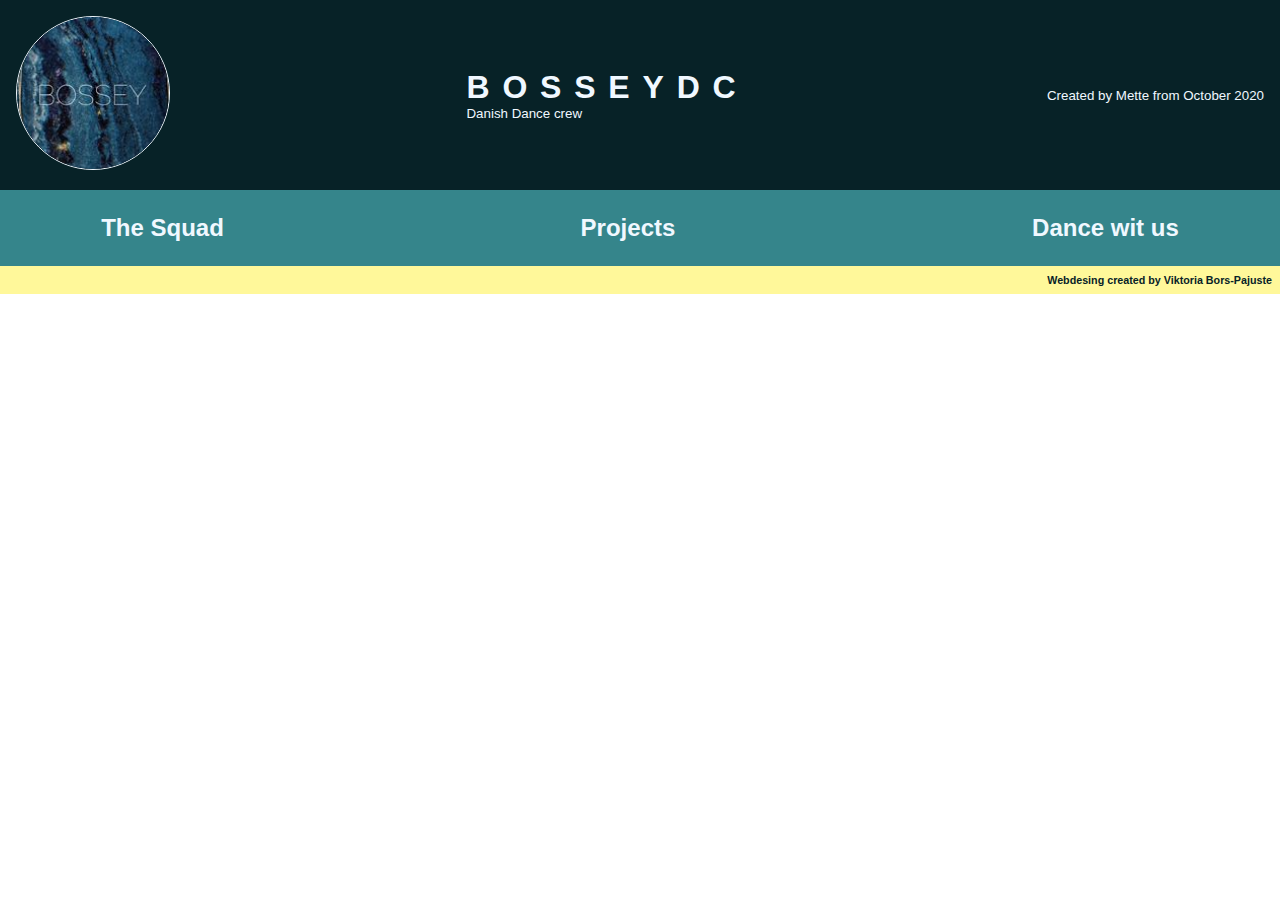
==== contact.html @ 5f4948cd "first" ====
<!DOCTYPE html>
<html lang="en">

<head>
    <meta charset="UTF-8">
    <meta http-equiv="X-UA-Compatible" content="IE=edge">
    <meta name="viewport" content="width=device-width, initial-scale=1.0">
    <title>BosseyDC</title>
    <link rel="stylesheet" href="style.css">
    <link rel="preconnect" href="https://fonts.googleapis.com">
    <link rel="preconnect" href="https://fonts.gstatic.com" crossorigin>
    <link rel="stylesheet" href="https://cdnjs.cloudflare.com/ajax/libs/font-awesome/4.7.0/css/font-awesome.min.css">
    <link href="https://fonts.googleapis.com/css2?family=Bitter:wght@200;300;400;500&display=swap" rel="stylesheet">
    <script src="https://code.jquery.com/jquery-3.6.0.min.js"></script>
    <script src="script.js" defer></script>
</head>

<body>
    <header>
        <figure>
            <img src="images/logo.jpg" alt="Logo" id="logo">
        </figure>
        <div class="head">
            <a href="index.html">
                <h1>BosseyDC</h1>
            </a>
            <p>Danish Dance crew</p>
        </div>
        <span>
            <p>Created by Mette from October 2020</p>
        </span>
    </header>

    <nav>
        <ul>
            <li>
                <a href="group.html">
                    <h2>The Squad</h2>
            </li>
            <li>
                <a href="projects.html">
                    <h2>Projects</h2>
            </li>
            <li>
                <a href="contact.html">
                    <h2>Dance wit us</h2>
                </a>
            </li>
        </ul>
    </nav>

    <main>
    </main>

    <footer>
        <h6>Webdesing created by Viktoria Bors-Pajuste</h6>
    </footer>

</body>

</html>
---- style.css ----
*{
    margin: 0;
    padding: 0;
    font-family: 'Red Hat Display', sans-serif;
}

/* Header style */

@media screen and (max-width:760px) {
    header{
        display: block;
    }   
    header>span>p{
        text-align: right;
    }
    #logo{
        width: 250px;
        height: auto;        
    }
    header>figure{
        text-align: center;
    }
}

@media screen and (min-width:761px) {
    header{
        padding: 1rem;
        display: flex;
        justify-content: space-between;
        align-items: center;    
    }   
    #logo{
        width: 100%;
        height: auto;
    }
}

header{
    padding: 1rem;
    background-color: #072227;
    color: aliceblue;
}

#logo{
    border: 1px solid aliceblue;
    border-radius: 50%;
}

.head{
    margin: 1rem;
}

.head>a{
    text-decoration: none;
    text-transform: uppercase;
    letter-spacing: 0.8rem; 
    color: aliceblue;
    width: 100%;
}
header p{
    font-size: smaller;
    text-align: justify;
    padding-bottom: 0;
}



/* Navbar style */

nav{
    background-color: #35858B ;     
}

@media screen and (min-width:761px) {
    nav>ul{
        list-style-type: none;
        display: flex;
        justify-content: space-around;
    }
    nav>ul>li{
    padding: 1.5rem;
    text-align: center;
    }
}

@media screen and (max-width:760px) {
    nav>ul{
        list-style-type: none;
        display: block;
    }
    nav>ul>li{
        text-align: center;
        padding: 0.3rem;
    }
}

nav a{
    color: aliceblue;
}

nav a:link{
    text-decoration: none;
}

nav a:hover{
    color:rgb(197, 220, 240);
    text-shadow: 5px 5px 10px #072227 ;
}

/*main page style - index html*/
@media screen and (min-width:761px) {
    .index{
        display: flex;   
        flex-wrap: wrap-reverse;       
    }
   .aboutgen{
       order: 1;
   }
   #group1, #group2{
      width: 50%;
      height: auto;   
    }
}

main{
    background-color:#FFC900 ;
    color:  #072227;
}

#group1, #group2{
    width: 100%;
    height: auto;
}

.aboutgen{
    font-size: larger;
    font-weight: bolder;
    text-align: center;
}

/*footer*/

footer{
    background-color: #FFF89A;
    text-align: right;
    padding: 0.5rem;
    color: #072227;
}


/*The squad grid style*/

@media screen and (min-width:761px){
    .grid-container{
        display: grid;
        grid-template-columns: 1fr 1fr 1fr;
        grid-template-rows: 1fr 1fr 1fr;
        column-gap: 1rem;
        row-gap: 1rem;
    }
    .group{
        visibility: visible;
    }
}

@media screen and (max-width:761px){
    .group{
        visibility: hidden;
    }
}

div>figure>img{
    width: 100%;
    height: auto;
}

.Mette, .Natasha, .Maiken, .Lykke, .group, .Ebba, .Carolina, .Tascha, .Marie{
    position: relative;
    justify-self: center;
    align-self: center;
}

.group{
    font-size: larger;
    letter-spacing: 0.8rem;
    text-transform: uppercase;   
    text-align: center;
}

/*hover effect images on images*/

#mette2, #nat2, #maiken2, #lykke2, #ebba2, #car2, #tascha2, #marie2{
    position: absolute;
    top: 0;
    left: 0;
    opacity: 0;
}

.Mette:hover #mette2, .Natasha:hover #nat2, .Maiken:hover #maiken2, .Lykke:hover #lykke2, .Ebba:hover #ebba2, .Carolina:hover #car2, .Tascha:hover #tascha2, .Marie:hover #marie2{
    opacity: 1;
    transition: 0.3s ease-out;
}

/*text appear on picture click*/
.hide{
    position: absolute;
    top: 0;
    bottom: 0;
    background-color: rgba(0, 0, 0, 0.8);
    padding: 1rem;
    padding-top: 50%;
    color: aliceblue;
    text-align: justify;
    opacity: 0;
    transition: 0.3s ease-in-out;
    cursor: pointer;
}

.hide.show{
    opacity: 1;
}

.hover.invisible{
    visibility: hidden;
}

/*Projects styling*/

section>h2, section>h3{
    text-align: center;
    
}
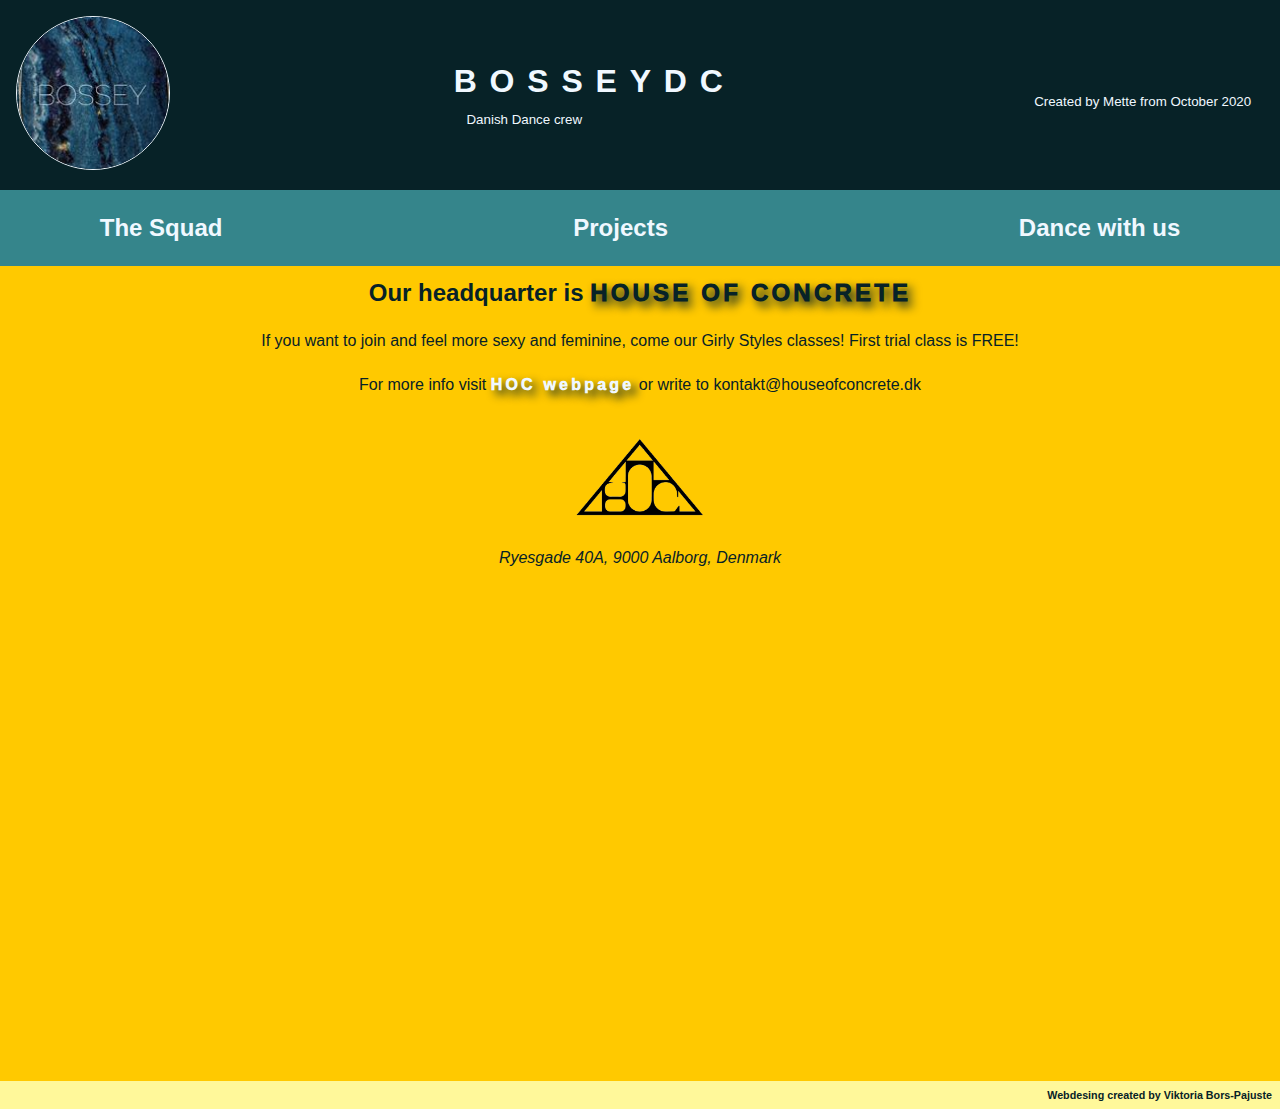
==== commit b7e4b35d: "2 nav part finish" ====
--- a/contact.html
+++ b/contact.html
@@ -43,13 +43,26 @@
             </li>
             <li>
                 <a href="contact.html">
-                    <h2>Dance wit us</h2>
+                    <h2>Dance with us</h2>
                 </a>
             </li>
         </ul>
     </nav>
 
     <main>
+        <section class="contact">
+            <h2>Our headquarter is <span class="HOC">HOUSE OF CONCRETE</span></h2>
+            <p>If you want to join and feel more sexy and feminine, come our Girly Styles classes! First trial class is
+                FREE!</p>
+            <p>For more info visit <a href="https://houseofconcrete.dk/" target="_blank" class="HOC">HOC webpage</a> or
+                write to
+                kontakt@houseofconcrete.dk</p>
+            <img src="images/hoclogo.png" alt="">
+        </section>
+        <address>Ryesgade 40A, 9000 Aalborg, Denmark</address>
+        <iframe
+            src="https://www.google.com/maps/embed?pb=!1m14!1m8!1m3!1d2580.449336927862!2d9.903740173019973!3d57.05341085707339!3m2!1i1024!2i768!4f13.1!3m3!1m2!1s0x0%3A0xc6a38a7cb57aa758!2sHouse%20of%20Concrete!5e0!3m2!1shu!2sdk!4v1643547022310!5m2!1shu!2sdk"
+            width="600" height="450" style="border:0;" allowfullscreen="" loading="lazy"></iframe>
     </main>
 
     <footer>
--- a/style.css
+++ b/style.css
@@ -94,15 +94,15 @@
     }
 }
 
-nav a{
-    color: aliceblue;
-}
-
-nav a:link{
+a{
+    color: aliceblue;
+}
+
+a:link{
     text-decoration: none;
 }
 
-nav a:hover{
+a:hover{
     color:rgb(197, 220, 240);
     text-shadow: 5px 5px 10px #072227 ;
 }
@@ -115,6 +115,8 @@
     }
    .aboutgen{
        order: 1;
+       flex-grow: 2;
+       text-align: center;
    }
    #group1, #group2{
       width: 50%;
@@ -212,7 +214,7 @@
     color: aliceblue;
     text-align: justify;
     opacity: 0;
-    transition: 0.3s ease-in-out;
+    transition: 0.5s ease-in-out;
     cursor: pointer;
 }
 
@@ -225,9 +227,113 @@
 }
 
 /*Projects styling*/
-
-section>h2, section>h3{
-    text-align: center;
-    
-}
-
+.fullcontainer{
+    height: 100vh;
+}
+.pre, article>p{
+    text-align: center;
+    padding-bottom: 1.5rem;
+}
+
+article>a{
+    font-size: 2rem;
+    text-transform: uppercase;
+    text-align: center;
+    font-weight: 1000;
+}
+
+#insta{
+    color: #072227    
+}
+
+.ben{
+    background: url(images/5.jpg);      
+    background-position: 10% 10%;
+}
+.hal{
+    background: url(images/1.jpg);       
+    background-position: 30% 30%;
+}
+.mind{
+    background: url(images/4.jpg);      
+    background-position: 30% 20%;
+}
+.mums{
+    background: url(images/3.jpg);
+    background-position: 50% 50%;
+}
+.ben, .hal, .mind, .mums{
+    background-size: cover;
+    background-repeat: no-repeat;    
+/*    -webkit-text-fill-color: transparent;
+    -webkit-background-clip: text ;*/
+    color: aliceblue;
+}
+
+@media screen and (max-width:760px) {
+    .ben{
+        margin-bottom: 1rem;
+        }
+    .hal{
+        margin-bottom: 1rem;
+        }
+    .mind{
+        margin-bottom: 1rem;
+        }
+}
+
+@media screen and (min-width:761px){
+    .projects{
+        display: grid;
+        grid-template-columns: repeat(4, 1fr);
+        grid-template-rows: repeat(4, 1fr);
+        column-gap: 1rem;
+        row-gap: 1rem;
+        height: 90%;
+    }
+    .ben{
+        grid-column: 2/ span 2;
+    }
+    .hal{
+        grid-column: 2/span 2;
+        grid-row: 2/ span 1;
+    }
+    .mind{
+        grid-column: 2/ span 2;
+        grid-row: 3/ span 1;
+    }
+    .mums{
+        grid-column: 2/ span 2;
+        grid-row: 4/span 1;
+    }
+}
+
+/*Contact us */
+
+.contact>h2, p{
+    text-align: center;
+    padding: 0.8rem;
+}
+
+.HOC{
+    font-weight: 1000;
+    letter-spacing: 0.2rem;
+    text-shadow: 5px 5px 10px #072227;    
+}
+
+.contact>img{
+    width: 10%;
+    height: auto;
+    text-align: center;
+}
+
+.contact>img, iframe{
+    display: block;
+    margin-left: auto;
+    margin-right: auto;
+    padding: 2rem ;
+}
+
+address{
+    text-align: center;
+}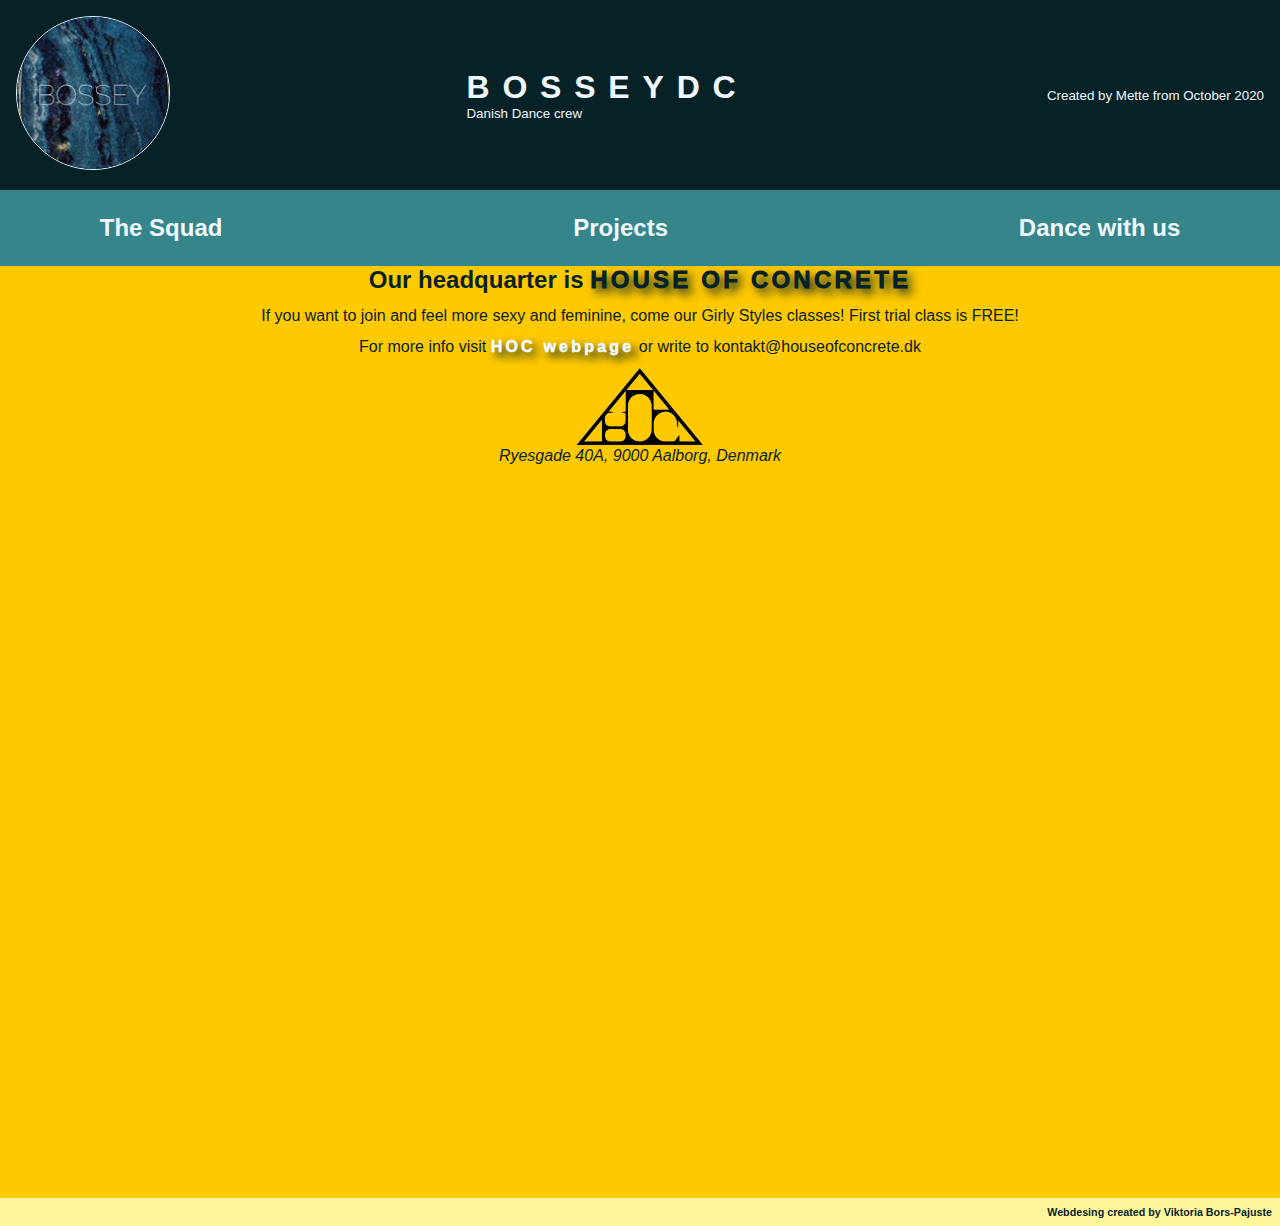
==== commit efcbca2f: "iframe responsive" ====
--- a/contact.html
+++ b/contact.html
@@ -60,9 +60,12 @@
             <img src="images/hoclogo.png" alt="">
         </section>
         <address>Ryesgade 40A, 9000 Aalborg, Denmark</address>
-        <iframe
-            src="https://www.google.com/maps/embed?pb=!1m14!1m8!1m3!1d2580.449336927862!2d9.903740173019973!3d57.05341085707339!3m2!1i1024!2i768!4f13.1!3m3!1m2!1s0x0%3A0xc6a38a7cb57aa758!2sHouse%20of%20Concrete!5e0!3m2!1shu!2sdk!4v1643547022310!5m2!1shu!2sdk"
-            width="600" height="450" style="border:0;" allowfullscreen="" loading="lazy"></iframe>
+        <div class="framecontainer">
+            <iframe
+                src="https://www.google.com/maps/embed?pb=!1m14!1m8!1m3!1d2580.449336927862!2d9.903740173019973!3d57.05341085707339!3m2!1i1024!2i768!4f13.1!3m3!1m2!1s0x0%3A0xc6a38a7cb57aa758!2sHouse%20of%20Concrete!5e0!3m2!1shu!2sdk!4v1643547022310!5m2!1shu!2sdk"
+                width="600" height="450" class="iframe" style="border:0;" allowfullscreen="" loading="lazy"></iframe>
+
+        </div>
     </main>
 
     <footer>
--- a/style.css
+++ b/style.css
@@ -312,7 +312,7 @@
 
 .contact>h2, p{
     text-align: center;
-    padding: 0.8rem;
+    padding-bottom:0.8rem;
 }
 
 .HOC{
@@ -331,9 +331,27 @@
     display: block;
     margin-left: auto;
     margin-right: auto;
-    padding: 2rem ;
+   
+}
+
+.framecontainer{
+    position: relative;
+    overflow: hidden;
+    width: 100%;
+    padding-top:56.26%;
+}
+
+.iframe{ 
+    position: absolute;
+    top: 0;
+    right: 0;
+    bottom: 0;
+    left: 0;
+    width: 100%;
+    height: 100%;
 }
 
 address{
     text-align: center;
+    padding-bottom: 0.8rem;
 }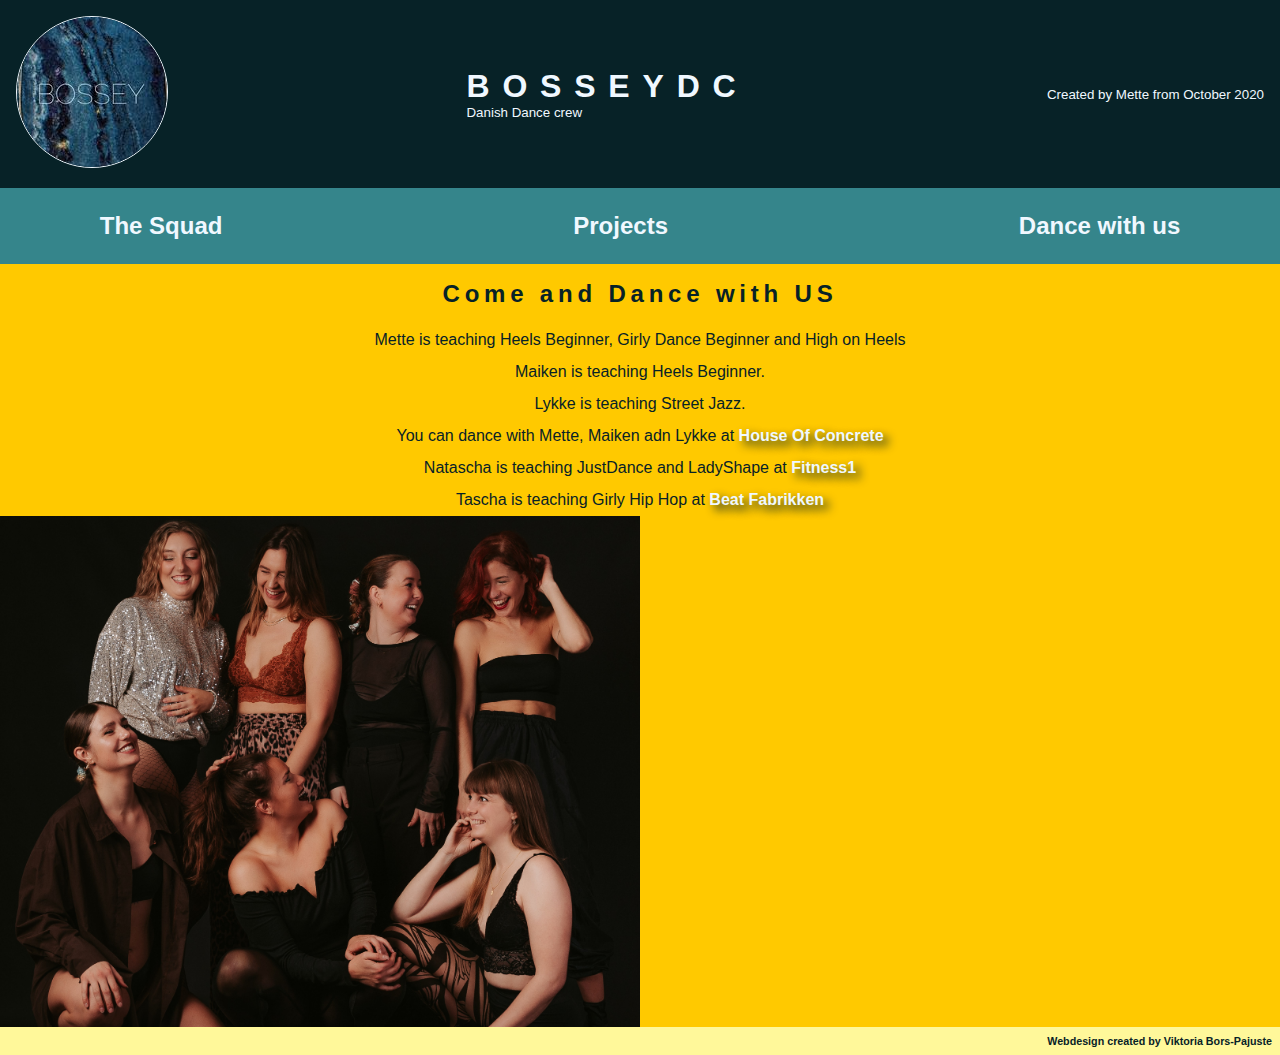
==== commit 9938991f: "Dance with us" ====
--- a/contact.html
+++ b/contact.html
@@ -51,25 +51,25 @@
 
     <main>
         <section class="contact">
-            <h2>Our headquarter is <span class="HOC">HOUSE OF CONCRETE</span></h2>
-            <p>If you want to join and feel more sexy and feminine, come our Girly Styles classes! First trial class is
-                FREE!</p>
-            <p>For more info visit <a href="https://houseofconcrete.dk/" target="_blank" class="HOC">HOC webpage</a> or
-                write to
-                kontakt@houseofconcrete.dk</p>
-            <img src="images/hoclogo.png" alt="">
+            <h2>Come and Dance with US</h2>
+            <p>Mette is teaching Heels Beginner, Girly Dance Beginner and High on Heels</p>
+            <p>Maiken is teaching Heels Beginner.</p>
+            <p>Lykke is teaching Street Jazz.</p>
+            <p>You can dance with Mette, Maiken adn Lykke at <a href="https://houseofconcrete.dk/" target="_blank">House
+                    Of
+                    Concrete</a></p>
+            <p>Natascha is teaching JustDance and LadyShape at <a href="https://fitness1.dk/"
+                    target="_blank">Fitness1</a> </p>
+            <p>Tascha is teaching Girly Hip Hop at <a href="http://www.stokkebroedans.dk/">Beat Fabrikken</a> </p>
         </section>
-        <address>Ryesgade 40A, 9000 Aalborg, Denmark</address>
-        <div class="framecontainer">
-            <iframe
-                src="https://www.google.com/maps/embed?pb=!1m14!1m8!1m3!1d2580.449336927862!2d9.903740173019973!3d57.05341085707339!3m2!1i1024!2i768!4f13.1!3m3!1m2!1s0x0%3A0xc6a38a7cb57aa758!2sHouse%20of%20Concrete!5e0!3m2!1shu!2sdk!4v1643547022310!5m2!1shu!2sdk"
-                width="600" height="450" class="iframe" style="border:0;" allowfullscreen="" loading="lazy"></iframe>
-
-        </div>
+        <section class="img">
+            <img src="images/dark-12.jpg" alt="">
+            <img src="images/yellow-5.jpg" alt="">
+        </section>
     </main>
 
     <footer>
-        <h6>Webdesing created by Viktoria Bors-Pajuste</h6>
+        <h6>Webdesign created by Viktoria Bors-Pajuste</h6>
     </footer>
 
 </body>
--- a/style.css
+++ b/style.css
@@ -2,6 +2,7 @@
     margin: 0;
     padding: 0;
     font-family: 'Red Hat Display', sans-serif;
+    box-sizing: border-box;
 }
 
 /* Header style */
@@ -168,6 +169,7 @@
 @media screen and (max-width:761px){
     .group{
         visibility: hidden;
+        height: 0;
     }
 }
 
@@ -310,48 +312,37 @@
 
 /*Contact us */
 
-.contact>h2, p{
-    text-align: center;
-    padding-bottom:0.8rem;
-}
-
-.HOC{
-    font-weight: 1000;
-    letter-spacing: 0.2rem;
-    text-shadow: 5px 5px 10px #072227;    
-}
-
-.contact>img{
-    width: 10%;
+.contact{
+    text-align: center;
+    height: 90%;
+}
+
+.contact h2{
+    font-weight: 900;
+    padding: 1rem;
+    letter-spacing: 0.3rem;
+}
+.contact p{
+    line-height: 2rem;
+}
+.contact a{    
+    font-weight: 900;
+    text-shadow: 5px 5px 10px #072227;
+}
+
+@media screen and (max-width:760px){
+    img{
+        display: block;
+    }
+}
+@media screen and (min-width:761px){
+    .img{
+    display: grid;
+    grid-template-columns: 1fr 1fr;
+    }
+}
+
+.img img{
+    width: 100%;
     height: auto;
-    text-align: center;
-}
-
-.contact>img, iframe{
-    display: block;
-    margin-left: auto;
-    margin-right: auto;
-   
-}
-
-.framecontainer{
-    position: relative;
-    overflow: hidden;
-    width: 100%;
-    padding-top:56.26%;
-}
-
-.iframe{ 
-    position: absolute;
-    top: 0;
-    right: 0;
-    bottom: 0;
-    left: 0;
-    width: 100%;
-    height: 100%;
-}
-
-address{
-    text-align: center;
-    padding-bottom: 0.8rem;
 }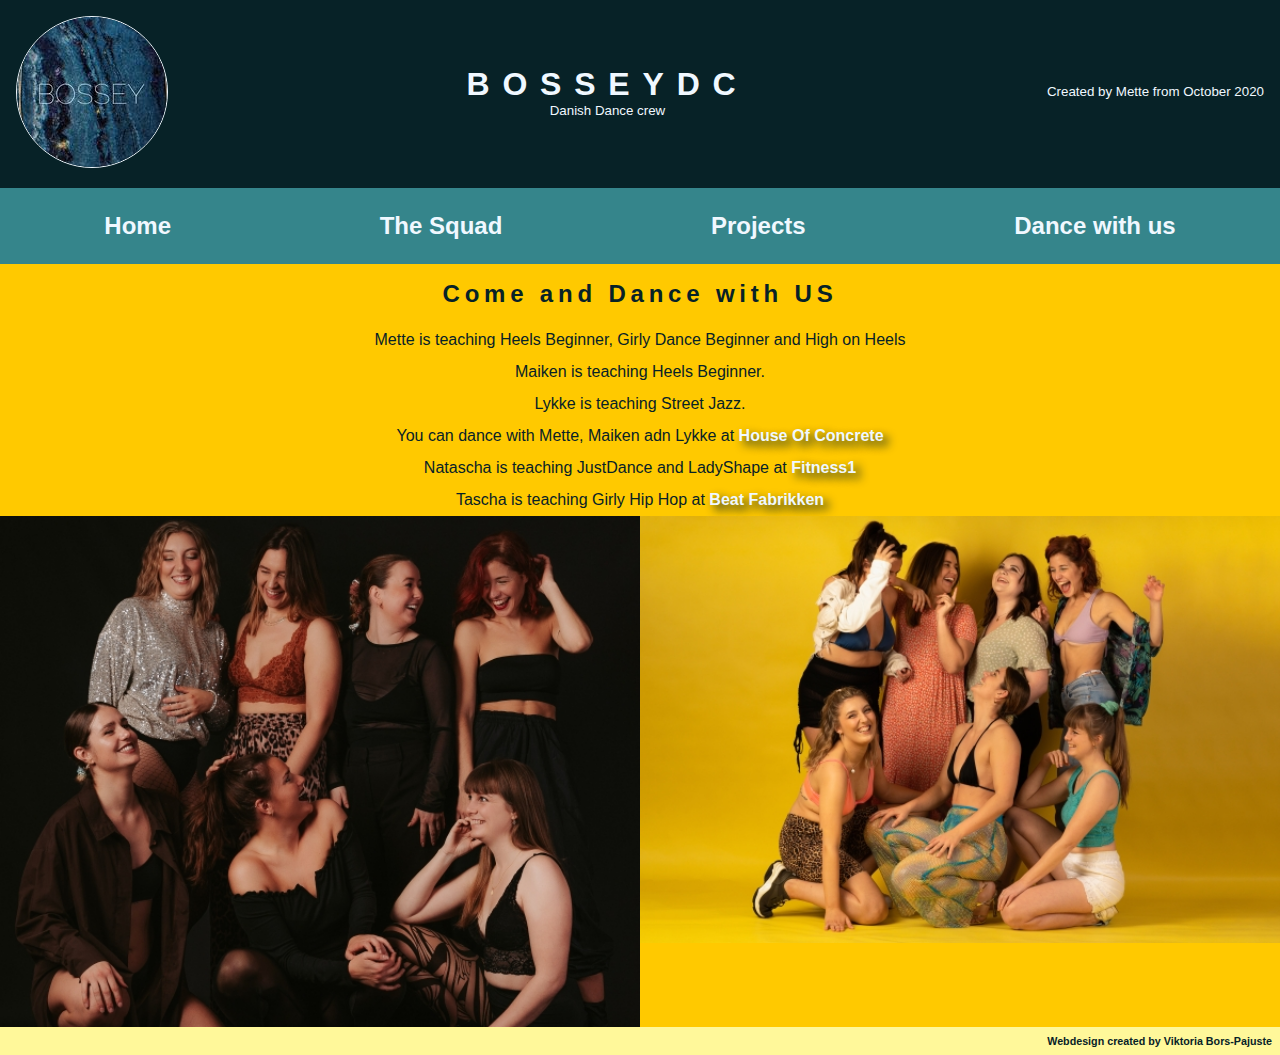
==== commit 845cd12d: "Changes according to advice" ====
--- a/contact.html
+++ b/contact.html
@@ -21,25 +21,29 @@
             <img src="images/logo.jpg" alt="Logo" id="logo">
         </figure>
         <div class="head">
-            <a href="index.html">
-                <h1>BosseyDC</h1>
-            </a>
+            <h1>BosseyDC</h1>
             <p>Danish Dance crew</p>
         </div>
-        <span>
-            <p>Created by Mette from October 2020</p>
-        </span>
+        <p>Created by Mette from October 2020</p>
     </header>
+
 
     <nav>
         <ul>
             <li>
+                <a href="index.html">
+                    <h2>Home</h2>
+                </a>
+            </li>
+            <li>
                 <a href="group.html">
                     <h2>The Squad</h2>
+                </a>
             </li>
             <li>
                 <a href="projects.html">
                     <h2>Projects</h2>
+                </a>
             </li>
             <li>
                 <a href="contact.html">
@@ -62,10 +66,10 @@
                     target="_blank">Fitness1</a> </p>
             <p>Tascha is teaching Girly Hip Hop at <a href="http://www.stokkebroedans.dk/">Beat Fabrikken</a> </p>
         </section>
-        <section class="img">
-            <img src="images/dark-12.jpg" alt="">
-            <img src="images/yellow-5.jpg" alt="">
-        </section>
+        <div class="img">
+            <img src="images/dark-12b.jpg" alt="">
+            <img src="images/yellow-5b.jpg" alt="">
+        </div>
     </main>
 
     <footer>
--- a/style.css
+++ b/style.css
@@ -8,18 +8,14 @@
 /* Header style */
 
 @media screen and (max-width:760px) {
-    header{
-        display: block;
-    }   
-    header>span>p{
-        text-align: right;
-    }
-    #logo{
-        width: 250px;
-        height: auto;        
-    }
-    header>figure{
-        text-align: center;
+     header{
+         padding: 1rem;
+         background-color: #072227;
+         color: aliceblue;
+         display: flex;
+        flex-direction: column;
+        align-items: center;
+        justify-content: center;   
     }
 }
 
@@ -47,11 +43,7 @@
     border-radius: 50%;
 }
 
-.head{
-    margin: 1rem;
-}
-
-.head>a{
+.head h1{
     text-decoration: none;
     text-transform: uppercase;
     letter-spacing: 0.8rem; 
@@ -60,11 +52,9 @@
 }
 header p{
     font-size: smaller;
-    text-align: justify;
-    padding-bottom: 0;
-}
-
-
+    text-align: center;
+    padding-bottom: 0.3rem;
+}
 
 /* Navbar style */
 
@@ -79,8 +69,8 @@
         justify-content: space-around;
     }
     nav>ul>li{
-    padding: 1.5rem;
-    text-align: center;
+        padding: 1.5rem;
+        text-align: center;
     }
 }
 
@@ -120,7 +110,7 @@
        text-align: center;
    }
    #group1, #group2{
-      width: 50%;
+      width: 100%;
       height: auto;   
     }
 }
@@ -166,7 +156,7 @@
     }
 }
 
-@media screen and (max-width:761px){
+@media screen and (max-width:760px){
     .group{
         visibility: hidden;
         height: 0;
@@ -200,10 +190,20 @@
     opacity: 0;
 }
 
-.Mette:hover #mette2, .Natasha:hover #nat2, .Maiken:hover #maiken2, .Lykke:hover #lykke2, .Ebba:hover #ebba2, .Carolina:hover #car2, .Tascha:hover #tascha2, .Marie:hover #marie2{
-    opacity: 1;
-    transition: 0.3s ease-out;
-}
+@media screen and (min-width:761px){
+    .Mette:hover #mette2, .Natasha:hover #nat2, .Maiken:hover #maiken2, .Lykke:hover #lykke2, .Ebba:hover #ebba2, .Carolina:hover #car2, .Tascha:hover #tascha2, .Marie:hover #marie2{
+        opacity: 1;
+        transition: 0.3s ease-out;
+    }
+}
+
+@media screen and (max-width:760px){
+    .Mette:active #mette2, .Natasha:active #nat2, .Maiken:active #maiken2, .Lykke:active #lykke2, .Ebba:active #ebba2, .Carolina:active #car2, .Tascha:active #tascha2, .Marie:active #marie2{
+        opacity: 1;
+        transition: 0.3s ease-out;
+    }
+}
+
 
 /*text appear on picture click*/
 .hide{
@@ -232,12 +232,12 @@
 .fullcontainer{
     height: 100vh;
 }
-.pre, article>p{
+.pre, a>p{
     text-align: center;
     padding-bottom: 1.5rem;
 }
 
-article>a{
+a>h3{
     font-size: 2rem;
     text-transform: uppercase;
     text-align: center;
@@ -273,15 +273,12 @@
 }
 
 @media screen and (max-width:760px) {
-    .ben{
-        margin-bottom: 1rem;
-        }
-    .hal{
-        margin-bottom: 1rem;
-        }
-    .mind{
-        margin-bottom: 1rem;
-        }
+    .projects{
+        display: grid;
+    }
+    .ben, .hal, .mind, .mums{ 
+        margin: 1rem;       
+    }
 }
 
 @media screen and (min-width:761px){
